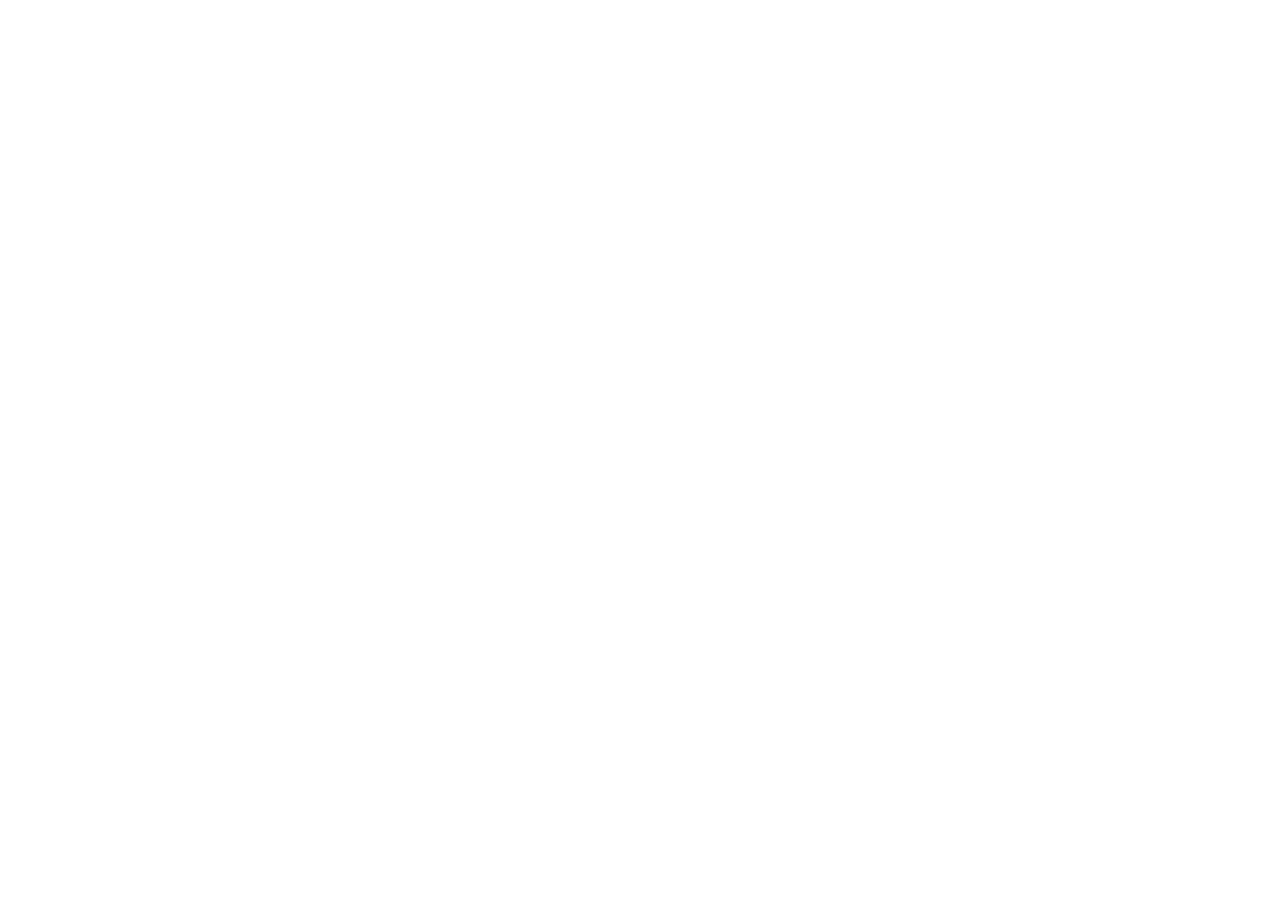
==== buscador.html @ 80ffcb0f "primer commit" ====
<!DOCTYPE html>
<html lang="en">
<head>
    <meta charset="UTF-8">
    <meta http-equiv="X-UA-Compatible" content="IE=edge">
    <meta name="viewport" content="width=device-width, initial-scale=1.0">
    <title>Document</title>
</head>
<body>
    
</body>
</html>
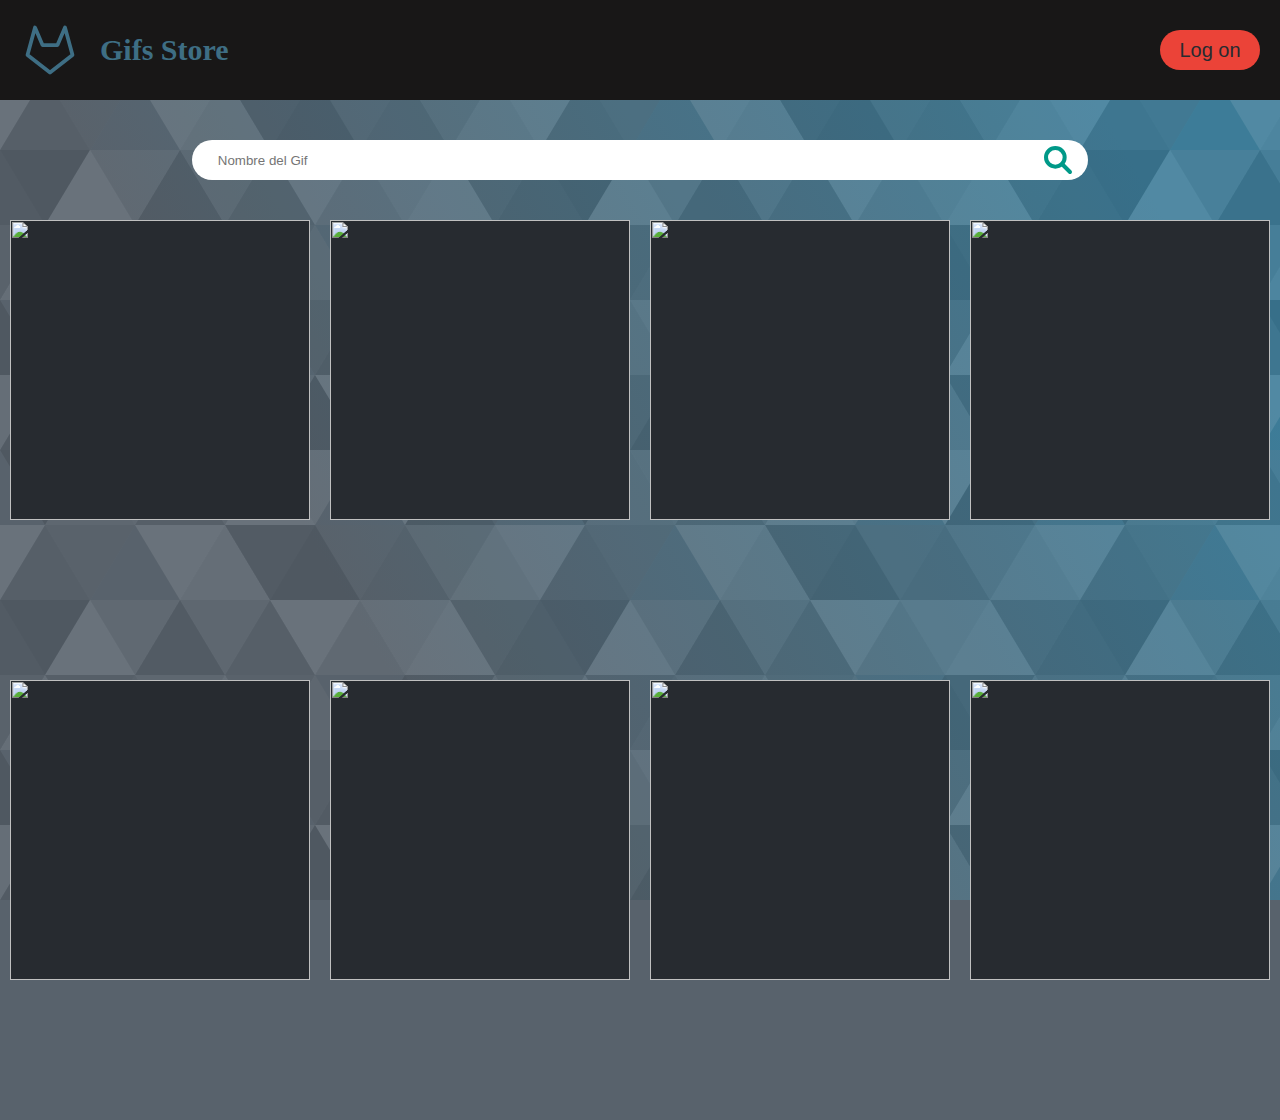
==== commit 2a9720a9: "diseño buscador" ====
--- a/buscador.html
+++ b/buscador.html
@@ -1,12 +1,67 @@
 <!DOCTYPE html>
 <html lang="en">
+
 <head>
     <meta charset="UTF-8">
     <meta http-equiv="X-UA-Compatible" content="IE=edge">
     <meta name="viewport" content="width=device-width, initial-scale=1.0">
-    <title>Document</title>
+    <meta name="description" content="Buscar Gifs">
+    <link rel="preload" href="styles_buscador.css" as="styles">
+    <link rel="preload" href="script_buscador.js" as="script">
+    <link rel="stylesheet" href="styles_buscador.css">
+    <title>Buscador</title>
 </head>
+<header class="container__header">
+    <div class="icon__text">
+        <svg xmlns="http://www.w3.org/2000/svg" class="icon icon-tabler icon-tabler-brand-gitlab" width="60" height="60"
+            viewBox="0 0 24 24" stroke-width="1.5" stroke="#3e6e84" fill="none" stroke-linecap="round"
+            stroke-linejoin="round">
+            <path stroke="none" d="M0 0h24v24H0z" fill="none" />
+            <path d="M21 14l-9 7l-9 -7l3 -11l3 7h6l3 -7z" />
+        </svg>
+        <h1>Gifs Store</h1>
+    </div>
+    <button class="logon" onclick="regresarLogin()">Log on</button>
+
+</header>
+
 <body>
-    
+    <div class="buscador">
+        <input type="text" placeholder="  Nombre del Gif" class="input" >
+
+        <svg xmlns="http://www.w3.org/2000/svg" class="icon icon-tabler icon-tabler-search lupa" width="32" height="32" viewBox="0 0 24 24" stroke-width="3" stroke="#009988" fill="none" stroke-linecap="round" stroke-linejoin="round">
+            <path stroke="none" d="M0 0h24v24H0z" fill="none"/>
+            <circle cx="10" cy="10" r="7" />
+            <line x1="21" y1="21" x2="15" y2="15" />
+          </svg>
+    </div>
+    <div class="container__gifs">
+        <div class="card__gif">
+            <img src="https://c4.wallpaperflare.com/wallpaper/741/384/889/iron-man-iron-man-2-toy-wallpaper-preview.jpg" alt="">
+        </div>
+        <div class="card__gif">
+            <img src="https://c4.wallpaperflare.com/wallpaper/741/384/889/iron-man-iron-man-2-toy-wallpaper-preview.jpg" alt="">
+        </div>
+        <div class="card__gif">
+            <img src="https://c4.wallpaperflare.com/wallpaper/741/384/889/iron-man-iron-man-2-toy-wallpaper-preview.jpg" alt="">
+        </div>
+        <div class="card__gif">
+            <img src="https://c4.wallpaperflare.com/wallpaper/741/384/889/iron-man-iron-man-2-toy-wallpaper-preview.jpg" alt="">
+        </div>
+        <div class="card__gif">
+            <img src="https://c4.wallpaperflare.com/wallpaper/741/384/889/iron-man-iron-man-2-toy-wallpaper-preview.jpg" alt="">
+        </div>
+        <div class="card__gif">
+            <img src="https://c4.wallpaperflare.com/wallpaper/741/384/889/iron-man-iron-man-2-toy-wallpaper-preview.jpg" alt="">
+        </div>
+        <div class="card__gif">
+            <img src="https://c4.wallpaperflare.com/wallpaper/741/384/889/iron-man-iron-man-2-toy-wallpaper-preview.jpg" alt="">
+        </div>
+        <div class="card__gif">
+            <img src="https://c4.wallpaperflare.com/wallpaper/741/384/889/iron-man-iron-man-2-toy-wallpaper-preview.jpg" alt="">
+        </div>
+    </div>
+    <script src="script_buscador.js"></script>
 </body>
+
 </html>--- a/styles_buscador.css
+++ b/styles_buscador.css
@@ -0,0 +1,97 @@
+html {
+    font-size: 62.5%;
+    box-sizing: border-box;
+    background-color: #58626C;
+background-image: url("data:image/svg+xml,%3Csvg xmlns='http://www.w3.org/2000/svg' width='100%25'%3E%3Cdefs%3E%3ClinearGradient id='a' gradientUnits='userSpaceOnUse' x1='0' x2='0' y1='0' y2='100%25' gradientTransform='rotate(240)'%3E%3Cstop offset='0' stop-color='%2358626C'/%3E%3Cstop offset='1' stop-color='%233D7C98'/%3E%3C/linearGradient%3E%3Cpattern patternUnits='userSpaceOnUse' id='b' width='540' height='450' x='0' y='0' viewBox='0 0 1080 900'%3E%3Cg fill-opacity='0.1'%3E%3Cpolygon fill='%23444' points='90 150 0 300 180 300'/%3E%3Cpolygon points='90 150 180 0 0 0'/%3E%3Cpolygon fill='%23AAA' points='270 150 360 0 180 0'/%3E%3Cpolygon fill='%23DDD' points='450 150 360 300 540 300'/%3E%3Cpolygon fill='%23999' points='450 150 540 0 360 0'/%3E%3Cpolygon points='630 150 540 300 720 300'/%3E%3Cpolygon fill='%23DDD' points='630 150 720 0 540 0'/%3E%3Cpolygon fill='%23444' points='810 150 720 300 900 300'/%3E%3Cpolygon fill='%23FFF' points='810 150 900 0 720 0'/%3E%3Cpolygon fill='%23DDD' points='990 150 900 300 1080 300'/%3E%3Cpolygon fill='%23444' points='990 150 1080 0 900 0'/%3E%3Cpolygon fill='%23DDD' points='90 450 0 600 180 600'/%3E%3Cpolygon points='90 450 180 300 0 300'/%3E%3Cpolygon fill='%23666' points='270 450 180 600 360 600'/%3E%3Cpolygon fill='%23AAA' points='270 450 360 300 180 300'/%3E%3Cpolygon fill='%23DDD' points='450 450 360 600 540 600'/%3E%3Cpolygon fill='%23999' points='450 450 540 300 360 300'/%3E%3Cpolygon fill='%23999' points='630 450 540 600 720 600'/%3E%3Cpolygon fill='%23FFF' points='630 450 720 300 540 300'/%3E%3Cpolygon points='810 450 720 600 900 600'/%3E%3Cpolygon fill='%23DDD' points='810 450 900 300 720 300'/%3E%3Cpolygon fill='%23AAA' points='990 450 900 600 1080 600'/%3E%3Cpolygon fill='%23444' points='990 450 1080 300 900 300'/%3E%3Cpolygon fill='%23222' points='90 750 0 900 180 900'/%3E%3Cpolygon points='270 750 180 900 360 900'/%3E%3Cpolygon fill='%23DDD' points='270 750 360 600 180 600'/%3E%3Cpolygon points='450 750 540 600 360 600'/%3E%3Cpolygon points='630 750 540 900 720 900'/%3E%3Cpolygon fill='%23444' points='630 750 720 600 540 600'/%3E%3Cpolygon fill='%23AAA' points='810 750 720 900 900 900'/%3E%3Cpolygon fill='%23666' points='810 750 900 600 720 600'/%3E%3Cpolygon fill='%23999' points='990 750 900 900 1080 900'/%3E%3Cpolygon fill='%23999' points='180 0 90 150 270 150'/%3E%3Cpolygon fill='%23444' points='360 0 270 150 450 150'/%3E%3Cpolygon fill='%23FFF' points='540 0 450 150 630 150'/%3E%3Cpolygon points='900 0 810 150 990 150'/%3E%3Cpolygon fill='%23222' points='0 300 -90 450 90 450'/%3E%3Cpolygon fill='%23FFF' points='0 300 90 150 -90 150'/%3E%3Cpolygon fill='%23FFF' points='180 300 90 450 270 450'/%3E%3Cpolygon fill='%23666' points='180 300 270 150 90 150'/%3E%3Cpolygon fill='%23222' points='360 300 270 450 450 450'/%3E%3Cpolygon fill='%23FFF' points='360 300 450 150 270 150'/%3E%3Cpolygon fill='%23444' points='540 300 450 450 630 450'/%3E%3Cpolygon fill='%23222' points='540 300 630 150 450 150'/%3E%3Cpolygon fill='%23AAA' points='720 300 630 450 810 450'/%3E%3Cpolygon fill='%23666' points='720 300 810 150 630 150'/%3E%3Cpolygon fill='%23FFF' points='900 300 810 450 990 450'/%3E%3Cpolygon fill='%23999' points='900 300 990 150 810 150'/%3E%3Cpolygon points='0 600 -90 750 90 750'/%3E%3Cpolygon fill='%23666' points='0 600 90 450 -90 450'/%3E%3Cpolygon fill='%23AAA' points='180 600 90 750 270 750'/%3E%3Cpolygon fill='%23444' points='180 600 270 450 90 450'/%3E%3Cpolygon fill='%23444' points='360 600 270 750 450 750'/%3E%3Cpolygon fill='%23999' points='360 600 450 450 270 450'/%3E%3Cpolygon fill='%23666' points='540 600 630 450 450 450'/%3E%3Cpolygon fill='%23222' points='720 600 630 750 810 750'/%3E%3Cpolygon fill='%23FFF' points='900 600 810 750 990 750'/%3E%3Cpolygon fill='%23222' points='900 600 990 450 810 450'/%3E%3Cpolygon fill='%23DDD' points='0 900 90 750 -90 750'/%3E%3Cpolygon fill='%23444' points='180 900 270 750 90 750'/%3E%3Cpolygon fill='%23FFF' points='360 900 450 750 270 750'/%3E%3Cpolygon fill='%23AAA' points='540 900 630 750 450 750'/%3E%3Cpolygon fill='%23FFF' points='720 900 810 750 630 750'/%3E%3Cpolygon fill='%23222' points='900 900 990 750 810 750'/%3E%3Cpolygon fill='%23222' points='1080 300 990 450 1170 450'/%3E%3Cpolygon fill='%23FFF' points='1080 300 1170 150 990 150'/%3E%3Cpolygon points='1080 600 990 750 1170 750'/%3E%3Cpolygon fill='%23666' points='1080 600 1170 450 990 450'/%3E%3Cpolygon fill='%23DDD' points='1080 900 1170 750 990 750'/%3E%3C/g%3E%3C/pattern%3E%3C/defs%3E%3Crect x='0' y='0' fill='url(%23a)' width='100%25' height='100%25'/%3E%3Crect x='0' y='0' fill='url(%23b)' width='100%25' height='100%25'/%3E%3C/svg%3E");
+background-attachment: fixed;
+background-size: cover;
+}
+
+body {
+    margin: 0px;
+}
+
+*,
+*:after,
+*:before {
+    box-sizing: inherit;
+}
+.container__header{
+    background-color: #181717;
+    height: 100px;
+    width: 100%;
+    padding: 20px;
+    display: flex;
+    justify-content: space-between;
+    align-items: center;
+}
+
+.icon__text{
+    background-color: transparent;
+    display: flex;
+    justify-content: center;
+    align-items: center;
+}
+.lupa{
+    cursor: pointer;
+}
+
+h1{
+    color:#3e6e84 ;
+    font-family: cursive;
+    margin-left: 20px;
+    font-size: 30px;
+}
+
+.buscador{
+    background-color: #ffffff;
+    margin: 40px auto ;
+    width: 70%;
+    height: 40px;
+    display: flex;
+    justify-content: space-around;
+    align-items: center;
+    border-radius: 20px;
+}
+
+input{
+    border-color: transparent;
+    height: 100%;
+    width: 90%;
+    border-radius:20px ;
+    outline: none;
+}
+
+.logon{
+    background-color: #eb4338;
+    border-color: transparent;
+    width: 100px;
+    height: 40px;
+    border-radius: 20px;
+    color: #272b30;
+    font-size: 20px;
+}
+.logon:hover{
+    background-color: #d64e45;
+    cursor: pointer;
+}
+
+.container__gifs{
+ width: 100vw;
+ height: 100vh; 
+ display: flex;
+justify-content: center;
+ flex-wrap: wrap; 
+ gap: 20px; 
+}
+
+.card__gif{
+    background-color: #272b30;
+    width: 300px;
+    height: 300px;
+}
+
+img{
+    height: 100%;
+    width: 100%;
+}
--- a/styles_buscador.css
+++ b/styles_buscador.css
@@ -0,0 +1,97 @@
+html {
+    font-size: 62.5%;
+    box-sizing: border-box;
+    background-color: #58626C;
+background-image: url("data:image/svg+xml,%3Csvg xmlns='http://www.w3.org/2000/svg' width='100%25'%3E%3Cdefs%3E%3ClinearGradient id='a' gradientUnits='userSpaceOnUse' x1='0' x2='0' y1='0' y2='100%25' gradientTransform='rotate(240)'%3E%3Cstop offset='0' stop-color='%2358626C'/%3E%3Cstop offset='1' stop-color='%233D7C98'/%3E%3C/linearGradient%3E%3Cpattern patternUnits='userSpaceOnUse' id='b' width='540' height='450' x='0' y='0' viewBox='0 0 1080 900'%3E%3Cg fill-opacity='0.1'%3E%3Cpolygon fill='%23444' points='90 150 0 300 180 300'/%3E%3Cpolygon points='90 150 180 0 0 0'/%3E%3Cpolygon fill='%23AAA' points='270 150 360 0 180 0'/%3E%3Cpolygon fill='%23DDD' points='450 150 360 300 540 300'/%3E%3Cpolygon fill='%23999' points='450 150 540 0 360 0'/%3E%3Cpolygon points='630 150 540 300 720 300'/%3E%3Cpolygon fill='%23DDD' points='630 150 720 0 540 0'/%3E%3Cpolygon fill='%23444' points='810 150 720 300 900 300'/%3E%3Cpolygon fill='%23FFF' points='810 150 900 0 720 0'/%3E%3Cpolygon fill='%23DDD' points='990 150 900 300 1080 300'/%3E%3Cpolygon fill='%23444' points='990 150 1080 0 900 0'/%3E%3Cpolygon fill='%23DDD' points='90 450 0 600 180 600'/%3E%3Cpolygon points='90 450 180 300 0 300'/%3E%3Cpolygon fill='%23666' points='270 450 180 600 360 600'/%3E%3Cpolygon fill='%23AAA' points='270 450 360 300 180 300'/%3E%3Cpolygon fill='%23DDD' points='450 450 360 600 540 600'/%3E%3Cpolygon fill='%23999' points='450 450 540 300 360 300'/%3E%3Cpolygon fill='%23999' points='630 450 540 600 720 600'/%3E%3Cpolygon fill='%23FFF' points='630 450 720 300 540 300'/%3E%3Cpolygon points='810 450 720 600 900 600'/%3E%3Cpolygon fill='%23DDD' points='810 450 900 300 720 300'/%3E%3Cpolygon fill='%23AAA' points='990 450 900 600 1080 600'/%3E%3Cpolygon fill='%23444' points='990 450 1080 300 900 300'/%3E%3Cpolygon fill='%23222' points='90 750 0 900 180 900'/%3E%3Cpolygon points='270 750 180 900 360 900'/%3E%3Cpolygon fill='%23DDD' points='270 750 360 600 180 600'/%3E%3Cpolygon points='450 750 540 600 360 600'/%3E%3Cpolygon points='630 750 540 900 720 900'/%3E%3Cpolygon fill='%23444' points='630 750 720 600 540 600'/%3E%3Cpolygon fill='%23AAA' points='810 750 720 900 900 900'/%3E%3Cpolygon fill='%23666' points='810 750 900 600 720 600'/%3E%3Cpolygon fill='%23999' points='990 750 900 900 1080 900'/%3E%3Cpolygon fill='%23999' points='180 0 90 150 270 150'/%3E%3Cpolygon fill='%23444' points='360 0 270 150 450 150'/%3E%3Cpolygon fill='%23FFF' points='540 0 450 150 630 150'/%3E%3Cpolygon points='900 0 810 150 990 150'/%3E%3Cpolygon fill='%23222' points='0 300 -90 450 90 450'/%3E%3Cpolygon fill='%23FFF' points='0 300 90 150 -90 150'/%3E%3Cpolygon fill='%23FFF' points='180 300 90 450 270 450'/%3E%3Cpolygon fill='%23666' points='180 300 270 150 90 150'/%3E%3Cpolygon fill='%23222' points='360 300 270 450 450 450'/%3E%3Cpolygon fill='%23FFF' points='360 300 450 150 270 150'/%3E%3Cpolygon fill='%23444' points='540 300 450 450 630 450'/%3E%3Cpolygon fill='%23222' points='540 300 630 150 450 150'/%3E%3Cpolygon fill='%23AAA' points='720 300 630 450 810 450'/%3E%3Cpolygon fill='%23666' points='720 300 810 150 630 150'/%3E%3Cpolygon fill='%23FFF' points='900 300 810 450 990 450'/%3E%3Cpolygon fill='%23999' points='900 300 990 150 810 150'/%3E%3Cpolygon points='0 600 -90 750 90 750'/%3E%3Cpolygon fill='%23666' points='0 600 90 450 -90 450'/%3E%3Cpolygon fill='%23AAA' points='180 600 90 750 270 750'/%3E%3Cpolygon fill='%23444' points='180 600 270 450 90 450'/%3E%3Cpolygon fill='%23444' points='360 600 270 750 450 750'/%3E%3Cpolygon fill='%23999' points='360 600 450 450 270 450'/%3E%3Cpolygon fill='%23666' points='540 600 630 450 450 450'/%3E%3Cpolygon fill='%23222' points='720 600 630 750 810 750'/%3E%3Cpolygon fill='%23FFF' points='900 600 810 750 990 750'/%3E%3Cpolygon fill='%23222' points='900 600 990 450 810 450'/%3E%3Cpolygon fill='%23DDD' points='0 900 90 750 -90 750'/%3E%3Cpolygon fill='%23444' points='180 900 270 750 90 750'/%3E%3Cpolygon fill='%23FFF' points='360 900 450 750 270 750'/%3E%3Cpolygon fill='%23AAA' points='540 900 630 750 450 750'/%3E%3Cpolygon fill='%23FFF' points='720 900 810 750 630 750'/%3E%3Cpolygon fill='%23222' points='900 900 990 750 810 750'/%3E%3Cpolygon fill='%23222' points='1080 300 990 450 1170 450'/%3E%3Cpolygon fill='%23FFF' points='1080 300 1170 150 990 150'/%3E%3Cpolygon points='1080 600 990 750 1170 750'/%3E%3Cpolygon fill='%23666' points='1080 600 1170 450 990 450'/%3E%3Cpolygon fill='%23DDD' points='1080 900 1170 750 990 750'/%3E%3C/g%3E%3C/pattern%3E%3C/defs%3E%3Crect x='0' y='0' fill='url(%23a)' width='100%25' height='100%25'/%3E%3Crect x='0' y='0' fill='url(%23b)' width='100%25' height='100%25'/%3E%3C/svg%3E");
+background-attachment: fixed;
+background-size: cover;
+}
+
+body {
+    margin: 0px;
+}
+
+*,
+*:after,
+*:before {
+    box-sizing: inherit;
+}
+.container__header{
+    background-color: #181717;
+    height: 100px;
+    width: 100%;
+    padding: 20px;
+    display: flex;
+    justify-content: space-between;
+    align-items: center;
+}
+
+.icon__text{
+    background-color: transparent;
+    display: flex;
+    justify-content: center;
+    align-items: center;
+}
+.lupa{
+    cursor: pointer;
+}
+
+h1{
+    color:#3e6e84 ;
+    font-family: cursive;
+    margin-left: 20px;
+    font-size: 30px;
+}
+
+.buscador{
+    background-color: #ffffff;
+    margin: 40px auto ;
+    width: 70%;
+    height: 40px;
+    display: flex;
+    justify-content: space-around;
+    align-items: center;
+    border-radius: 20px;
+}
+
+input{
+    border-color: transparent;
+    height: 100%;
+    width: 90%;
+    border-radius:20px ;
+    outline: none;
+}
+
+.logon{
+    background-color: #eb4338;
+    border-color: transparent;
+    width: 100px;
+    height: 40px;
+    border-radius: 20px;
+    color: #272b30;
+    font-size: 20px;
+}
+.logon:hover{
+    background-color: #d64e45;
+    cursor: pointer;
+}
+
+.container__gifs{
+ width: 100vw;
+ height: 100vh; 
+ display: flex;
+justify-content: center;
+ flex-wrap: wrap; 
+ gap: 20px; 
+}
+
+.card__gif{
+    background-color: #272b30;
+    width: 300px;
+    height: 300px;
+}
+
+img{
+    height: 100%;
+    width: 100%;
+}
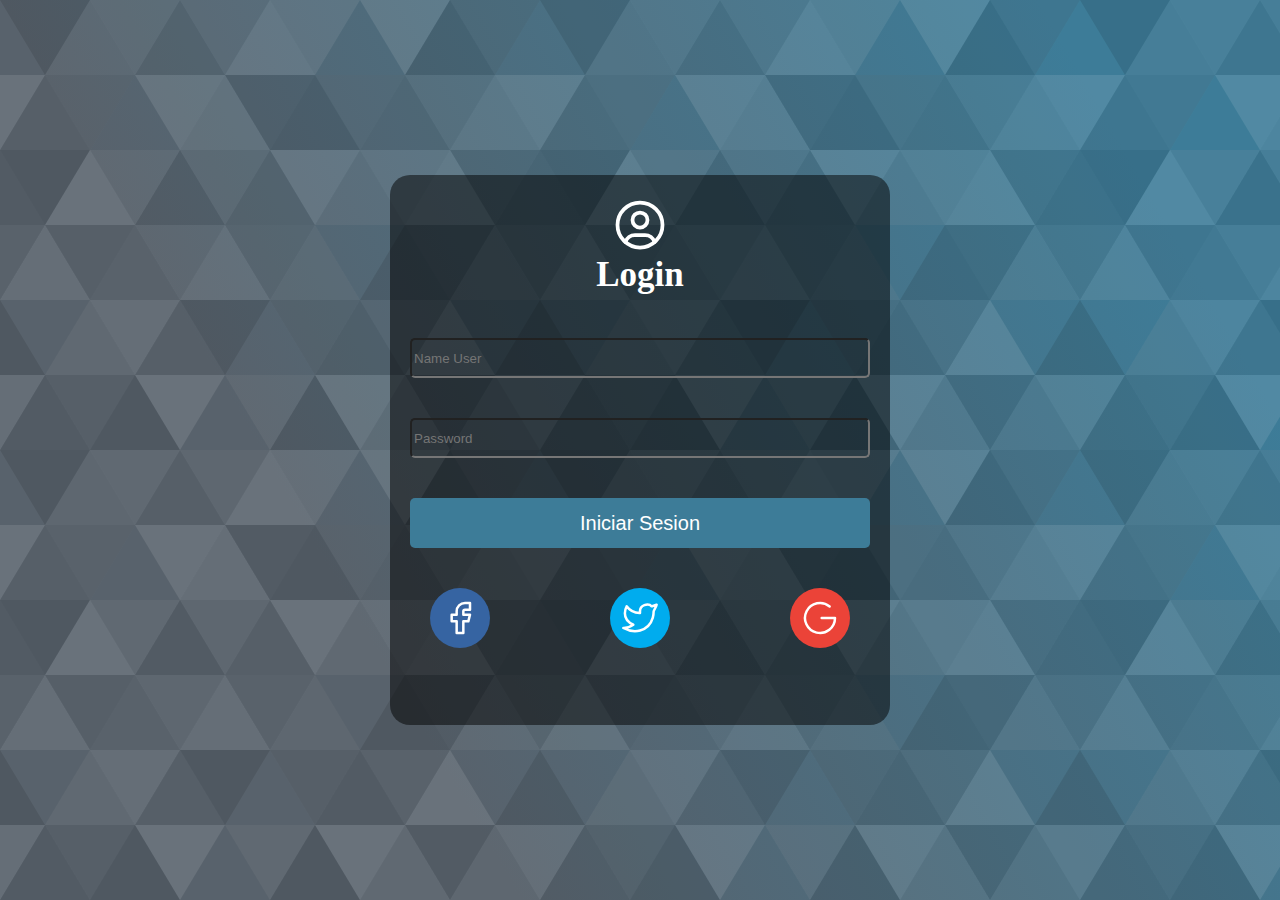
==== commit 673c7746: "buscador finalizado" ====
--- a/buscador.html
+++ b/buscador.html
@@ -25,41 +25,21 @@
 
 </header>
 
-<body>
+<body onload="ingresa()">
     <div class="buscador">
-        <input type="text" placeholder="  Nombre del Gif" class="input" >
+        <input type="text" placeholder="  Nombre del Gif" class="input">
 
-        <svg xmlns="http://www.w3.org/2000/svg" class="icon icon-tabler icon-tabler-search lupa" width="32" height="32" viewBox="0 0 24 24" stroke-width="3" stroke="#009988" fill="none" stroke-linecap="round" stroke-linejoin="round">
-            <path stroke="none" d="M0 0h24v24H0z" fill="none"/>
+        <svg xmlns="http://www.w3.org/2000/svg" class="icon icon-tabler icon-tabler-search lupa" width="32" height="32"
+            viewBox="0 0 24 24" stroke-width="3" stroke="#009988" fill="none" stroke-linecap="round"
+            stroke-linejoin="round">
+            <path stroke="none" d="M0 0h24v24H0z" fill="none" />
             <circle cx="10" cy="10" r="7" />
             <line x1="21" y1="21" x2="15" y2="15" />
-          </svg>
+        </svg>
     </div>
     <div class="container__gifs">
-        <div class="card__gif">
-            <img src="https://c4.wallpaperflare.com/wallpaper/741/384/889/iron-man-iron-man-2-toy-wallpaper-preview.jpg" alt="">
-        </div>
-        <div class="card__gif">
-            <img src="https://c4.wallpaperflare.com/wallpaper/741/384/889/iron-man-iron-man-2-toy-wallpaper-preview.jpg" alt="">
-        </div>
-        <div class="card__gif">
-            <img src="https://c4.wallpaperflare.com/wallpaper/741/384/889/iron-man-iron-man-2-toy-wallpaper-preview.jpg" alt="">
-        </div>
-        <div class="card__gif">
-            <img src="https://c4.wallpaperflare.com/wallpaper/741/384/889/iron-man-iron-man-2-toy-wallpaper-preview.jpg" alt="">
-        </div>
-        <div class="card__gif">
-            <img src="https://c4.wallpaperflare.com/wallpaper/741/384/889/iron-man-iron-man-2-toy-wallpaper-preview.jpg" alt="">
-        </div>
-        <div class="card__gif">
-            <img src="https://c4.wallpaperflare.com/wallpaper/741/384/889/iron-man-iron-man-2-toy-wallpaper-preview.jpg" alt="">
-        </div>
-        <div class="card__gif">
-            <img src="https://c4.wallpaperflare.com/wallpaper/741/384/889/iron-man-iron-man-2-toy-wallpaper-preview.jpg" alt="">
-        </div>
-        <div class="card__gif">
-            <img src="https://c4.wallpaperflare.com/wallpaper/741/384/889/iron-man-iron-man-2-toy-wallpaper-preview.jpg" alt="">
-        </div>
+
+
     </div>
     <script src="script_buscador.js"></script>
 </body>
